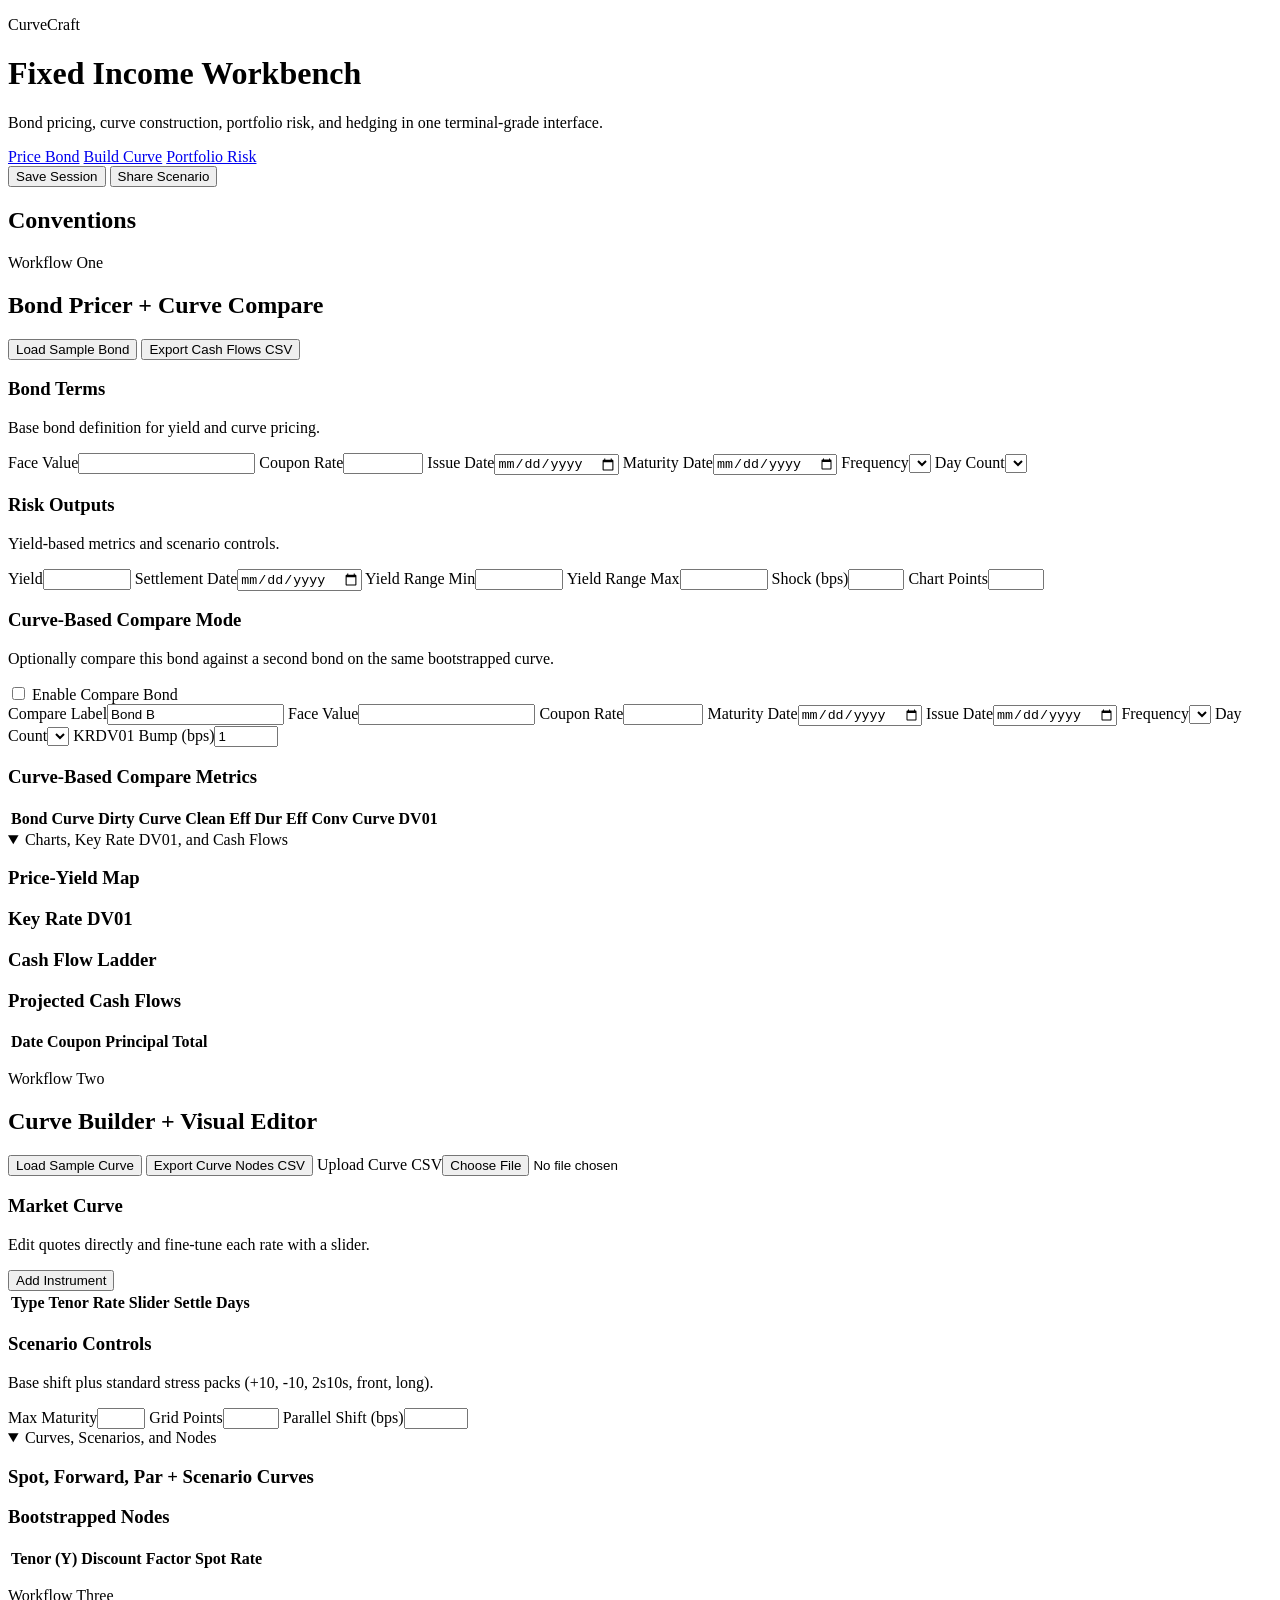
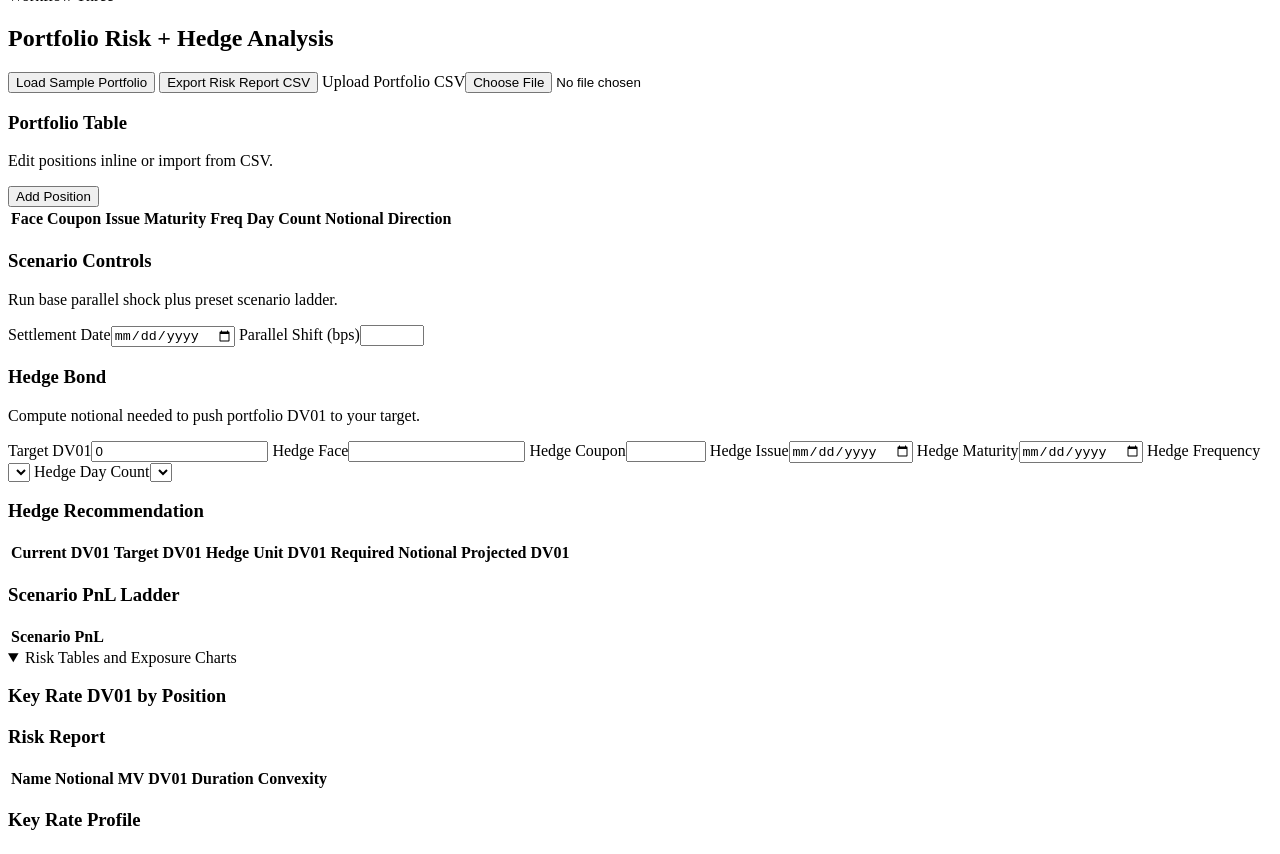
==== src/fixed_income/api/static/index.html @ 78726513 "Fix dashboard navigation, loading stability, and responsive chart behavior" ====
<!DOCTYPE html>
<html lang="en">
<head>
    <meta charset="UTF-8">
    <meta name="viewport" content="width=device-width, initial-scale=1.0">
    <title>CurveCraft Dashboard</title>
    <link rel="stylesheet" href="/static/dashboard.css?v=20260506d">
    <script src="https://cdn.plot.ly/plotly-2.35.2.min.js"></script>
    <script src="/static/dashboard.js?v=20260506d" defer></script>
</head>
<body>
    <div class="shell">
        <header class="app-header">
            <div class="app-header__brand">
                <p class="eyebrow">CurveCraft</p>
                <h1>Fixed Income Workbench</h1>
                <p class="app-header__summary">Bond pricing, curve construction, portfolio risk, and hedging in one terminal-grade interface.</p>
            </div>
            <div class="app-header__nav">
                <a class="nav-link" href="/?page=bond" data-target="bond-workspace">Price Bond</a>
                <a class="nav-link" href="/?page=curve" data-target="curve-workspace">Build Curve</a>
                <a class="nav-link" href="/?page=portfolio" data-target="portfolio-workspace">Portfolio Risk</a>
            </div>
            <div class="app-header__actions">
                <button class="mini-button" id="save-session">Save Session</button>
                <button class="mini-button" id="share-session">Share Scenario</button>
            </div>
        </header>

        <section class="assumptions">
            <h2>Conventions</h2>
            <ul id="assumptions-list"></ul>
        </section>

        <main class="dashboard">
            <section class="workspace is-active" id="bond-workspace">
                <div class="workspace__header">
                    <div>
                        <p class="workspace__eyebrow">Workflow One</p>
                        <h2>Bond Pricer + Curve Compare</h2>
                    </div>
                    <div class="workspace__actions">
                        <button class="workspace__sample" id="bond-sample">Load Sample Bond</button>
                        <button class="mini-button" id="bond-export-cashflows">Export Cash Flows CSV</button>
                    </div>
                </div>
                <div class="workspace__body">
                    <form class="panel panel--inputs" id="bond-form">
                        <div class="form-group">
                            <div class="form-group__header">
                                <h3>Bond Terms</h3>
                                <p>Base bond definition for yield and curve pricing.</p>
                            </div>
                            <div class="form-grid">
                                <label>Face Value<input type="number" name="face" min="0.01" step="0.01" required><span class="field-hint"></span></label>
                                <label>Coupon Rate<input type="number" name="coupon_rate" min="0" max="1" step="0.0001" required><span class="field-hint"></span></label>
                                <label>Issue Date<input type="date" name="issue_date" required><span class="field-hint"></span></label>
                                <label>Maturity Date<input type="date" name="maturity" required><span class="field-hint"></span></label>
                                <label>Frequency<select name="frequency" required></select><span class="field-hint"></span></label>
                                <label>Day Count<select name="day_count" required></select><span class="field-hint"></span></label>
                            </div>
                        </div>

                        <div class="form-group">
                            <div class="form-group__header">
                                <h3>Risk Outputs</h3>
                                <p>Yield-based metrics and scenario controls.</p>
                            </div>
                            <div class="form-grid">
                                <label>Yield<input type="number" name="yield" min="-0.99" max="1.5" step="0.0001" required><span class="field-hint"></span></label>
                                <label>Settlement Date<input type="date" name="settlement_date" required><span class="field-hint"></span></label>
                                <label>Yield Range Min<input type="number" name="yield_range_min" min="-0.99" max="1.5" step="0.0001" required><span class="field-hint"></span></label>
                                <label>Yield Range Max<input type="number" name="yield_range_max" min="-0.99" max="1.5" step="0.0001" required><span class="field-hint"></span></label>
                                <label>Shock (bps)<input type="number" name="scenario_bump_bps" min="0" max="500" step="1" required><span class="field-hint"></span></label>
                                <label>Chart Points<input type="number" name="price_yield_points" min="5" max="200" step="1" required><span class="field-hint"></span></label>
                            </div>
                        </div>

                        <div class="form-group">
                            <div class="form-group__header">
                                <h3>Curve-Based Compare Mode</h3>
                                <p>Optionally compare this bond against a second bond on the same bootstrapped curve.</p>
                            </div>
                            <label class="toggle">
                                <input type="checkbox" id="compare-enable">
                                <span>Enable Compare Bond</span>
                            </label>
                            <div class="form-grid compare-grid" id="compare-grid">
                                <label>Compare Label<input type="text" id="compare-label" value="Bond B"><span class="field-hint"></span></label>
                                <label>Face Value<input type="number" id="compare-face" min="0.01" step="0.01"><span class="field-hint"></span></label>
                                <label>Coupon Rate<input type="number" id="compare-coupon" min="0" max="1" step="0.0001"><span class="field-hint"></span></label>
                                <label>Maturity Date<input type="date" id="compare-maturity"><span class="field-hint"></span></label>
                                <label>Issue Date<input type="date" id="compare-issue"><span class="field-hint"></span></label>
                                <label>Frequency<select id="compare-frequency"></select><span class="field-hint"></span></label>
                                <label>Day Count<select id="compare-day-count"></select><span class="field-hint"></span></label>
                                <label>KRDV01 Bump (bps)<input type="number" id="key-rate-bump" min="0.1" max="50" step="0.1" value="1"><span class="field-hint"></span></label>
                            </div>
                        </div>
                    </form>

                    <div class="panel panel--outputs">
                        <div class="metric-strip" id="bond-metrics"></div>
                        <div class="scenario-strip" id="bond-scenario"></div>
                        <div class="section-block">
                            <h3>Curve-Based Compare Metrics</h3>
                            <div class="table-wrap">
                                <table>
                                    <thead>
                                        <tr>
                                            <th>Bond</th>
                                            <th>Curve Dirty</th>
                                            <th>Curve Clean</th>
                                            <th>Eff Dur</th>
                                            <th>Eff Conv</th>
                                            <th>Curve DV01</th>
                                        </tr>
                                    </thead>
                                    <tbody id="bond-compare-table"></tbody>
                                </table>
                            </div>
                        </div>
                        <details class="detail-panel" open>
                            <summary>Charts, Key Rate DV01, and Cash Flows</summary>
                            <div class="detail-panel__content">
                                <div class="chart-card"><h3>Price-Yield Map</h3><div id="bond-price-chart" class="chart-frame"></div></div>
                                <div class="chart-card"><h3>Key Rate DV01</h3><div id="bond-key-rate-chart" class="chart-frame"></div></div>
                                <div class="chart-card"><h3>Cash Flow Ladder</h3><div id="bond-cashflow-chart" class="chart-frame"></div></div>
                                <div class="section-block">
                                    <h3>Projected Cash Flows</h3>
                                    <div class="table-wrap">
                                        <table>
                                            <thead><tr><th>Date</th><th>Coupon</th><th>Principal</th><th>Total</th></tr></thead>
                                            <tbody id="bond-cashflow-table"></tbody>
                                        </table>
                                    </div>
                                </div>
                            </div>
                        </details>
                    </div>
                </div>
            </section>

            <section class="workspace" id="curve-workspace">
                <div class="workspace__header">
                    <div>
                        <p class="workspace__eyebrow">Workflow Two</p>
                        <h2>Curve Builder + Visual Editor</h2>
                    </div>
                    <div class="workspace__actions">
                        <button class="workspace__sample" id="curve-sample">Load Sample Curve</button>
                        <button class="mini-button" id="curve-export-nodes">Export Curve Nodes CSV</button>
                        <label class="mini-upload">Upload Curve CSV<input type="file" id="curve-upload" accept=".csv"></label>
                    </div>
                </div>
                <div class="workspace__body">
                    <form class="panel panel--inputs" id="curve-form">
                        <div class="form-group">
                            <div class="form-group__header">
                                <h3>Market Curve</h3>
                                <p>Edit quotes directly and fine-tune each rate with a slider.</p>
                            </div>
                            <div class="table-controls"><button type="button" class="mini-button" id="curve-add-row">Add Instrument</button></div>
                            <div class="table-wrap">
                                <table class="editable-table">
                                    <thead><tr><th>Type</th><th>Tenor</th><th>Rate</th><th>Slider</th><th>Settle Days</th><th></th></tr></thead>
                                    <tbody id="curve-rows"></tbody>
                                </table>
                            </div>
                            <p class="field-hint" id="curve-table-hint"></p>
                        </div>
                        <div class="form-group">
                            <div class="form-group__header"><h3>Scenario Controls</h3><p>Base shift plus standard stress packs (+10, -10, 2s10s, front, long).</p></div>
                            <div class="form-grid">
                                <label>Max Maturity<input type="number" name="max_maturity" min="1" max="60" step="1" required><span class="field-hint"></span></label>
                                <label>Grid Points<input type="number" name="grid_points" min="12" max="360" step="1" required><span class="field-hint"></span></label>
                                <label>Parallel Shift (bps)<input type="number" name="scenario_parallel_shift_bps" min="-500" max="500" step="1" required><span class="field-hint"></span></label>
                            </div>
                        </div>
                    </form>
                    <div class="panel panel--outputs">
                        <div class="metric-strip" id="curve-metrics"></div>
                        <details class="detail-panel" open>
                            <summary>Curves, Scenarios, and Nodes</summary>
                            <div class="detail-panel__content">
                                <div class="chart-card"><h3>Spot, Forward, Par + Scenario Curves</h3><div id="curve-chart" class="chart-frame"></div></div>
                                <div class="section-block">
                                    <h3>Bootstrapped Nodes</h3>
                                    <div class="table-wrap">
                                        <table>
                                            <thead><tr><th>Tenor (Y)</th><th>Discount Factor</th><th>Spot Rate</th></tr></thead>
                                            <tbody id="curve-nodes-table"></tbody>
                                        </table>
                                    </div>
                                </div>
                            </div>
                        </details>
                    </div>
                </div>
            </section>

            <section class="workspace" id="portfolio-workspace">
                <div class="workspace__header">
                    <div>
                        <p class="workspace__eyebrow">Workflow Three</p>
                        <h2>Portfolio Risk + Hedge Analysis</h2>
                    </div>
                    <div class="workspace__actions">
                        <button class="workspace__sample" id="portfolio-sample">Load Sample Portfolio</button>
                        <button class="mini-button" id="portfolio-export-risk">Export Risk Report CSV</button>
                        <label class="mini-upload">Upload Portfolio CSV<input type="file" id="portfolio-upload" accept=".csv"></label>
                    </div>
                </div>
                <div class="workspace__body">
                    <form class="panel panel--inputs" id="portfolio-form">
                        <div class="form-group">
                            <div class="form-group__header"><h3>Portfolio Table</h3><p>Edit positions inline or import from CSV.</p></div>
                            <div class="table-controls"><button type="button" class="mini-button" id="portfolio-add-row">Add Position</button></div>
                            <div class="table-wrap">
                                <table class="editable-table editable-table--wide">
                                    <thead><tr><th>Face</th><th>Coupon</th><th>Issue</th><th>Maturity</th><th>Freq</th><th>Day Count</th><th>Notional</th><th>Direction</th><th></th></tr></thead>
                                    <tbody id="portfolio-rows"></tbody>
                                </table>
                            </div>
                            <p class="field-hint" id="portfolio-table-hint"></p>
                        </div>
                        <div class="form-group">
                            <div class="form-group__header"><h3>Scenario Controls</h3><p>Run base parallel shock plus preset scenario ladder.</p></div>
                            <div class="form-grid">
                                <label>Settlement Date<input type="date" name="settlement_date" required><span class="field-hint"></span></label>
                                <label>Parallel Shift (bps)<input type="number" name="scenario_parallel_shift_bps" min="-500" max="500" step="1" required><span class="field-hint"></span></label>
                            </div>
                        </div>
                        <div class="form-group">
                            <div class="form-group__header"><h3>Hedge Bond</h3><p>Compute notional needed to push portfolio DV01 to your target.</p></div>
                            <div class="form-grid">
                                <label>Target DV01<input type="number" id="hedge-target-dv01" step="0.0001" value="0"><span class="field-hint"></span></label>
                                <label>Hedge Face<input type="number" id="hedge-face" min="0.01" step="0.01"><span class="field-hint"></span></label>
                                <label>Hedge Coupon<input type="number" id="hedge-coupon" min="0" max="1" step="0.0001"><span class="field-hint"></span></label>
                                <label>Hedge Issue<input type="date" id="hedge-issue"><span class="field-hint"></span></label>
                                <label>Hedge Maturity<input type="date" id="hedge-maturity"><span class="field-hint"></span></label>
                                <label>Hedge Frequency<select id="hedge-frequency"></select><span class="field-hint"></span></label>
                                <label>Hedge Day Count<select id="hedge-day-count"></select><span class="field-hint"></span></label>
                            </div>
                        </div>
                    </form>
                    <div class="panel panel--outputs">
                        <div class="metric-strip" id="portfolio-metrics"></div>
                        <div class="scenario-strip" id="portfolio-scenario"></div>
                        <div class="section-block">
                            <h3>Hedge Recommendation</h3>
                            <div class="table-wrap">
                                <table>
                                    <thead><tr><th>Current DV01</th><th>Target DV01</th><th>Hedge Unit DV01</th><th>Required Notional</th><th>Projected DV01</th></tr></thead>
                                    <tbody id="portfolio-hedge-table"></tbody>
                                </table>
                            </div>
                        </div>
                        <div class="section-block">
                            <h3>Scenario PnL Ladder</h3>
                            <div class="table-wrap">
                                <table>
                                    <thead><tr><th>Scenario</th><th>PnL</th></tr></thead>
                                    <tbody id="portfolio-scenario-table"></tbody>
                                </table>
                            </div>
                        </div>
                        <details class="detail-panel" open>
                            <summary>Risk Tables and Exposure Charts</summary>
                            <div class="detail-panel__content">
                                <div class="chart-card"><h3>Key Rate DV01 by Position</h3><div id="portfolio-chart" class="chart-frame"></div></div>
                                <div class="section-block">
                                    <h3>Risk Report</h3>
                                    <div class="table-wrap">
                                        <table>
                                            <thead><tr><th>Name</th><th>Notional</th><th>MV</th><th>DV01</th><th>Duration</th><th>Convexity</th></tr></thead>
                                            <tbody id="portfolio-risk-table"></tbody>
                                        </table>
                                    </div>
                                </div>
                                <div class="section-block">
                                    <h3>Key Rate Profile</h3>
                                    <div class="table-wrap">
                                        <table>
                                            <thead id="portfolio-key-rate-head"></thead>
                                            <tbody id="portfolio-key-rate-table"></tbody>
                                        </table>
                                    </div>
                                </div>
                            </div>
                        </details>
                    </div>
                </div>
            </section>
        </main>
    </div>
</body>
</html>
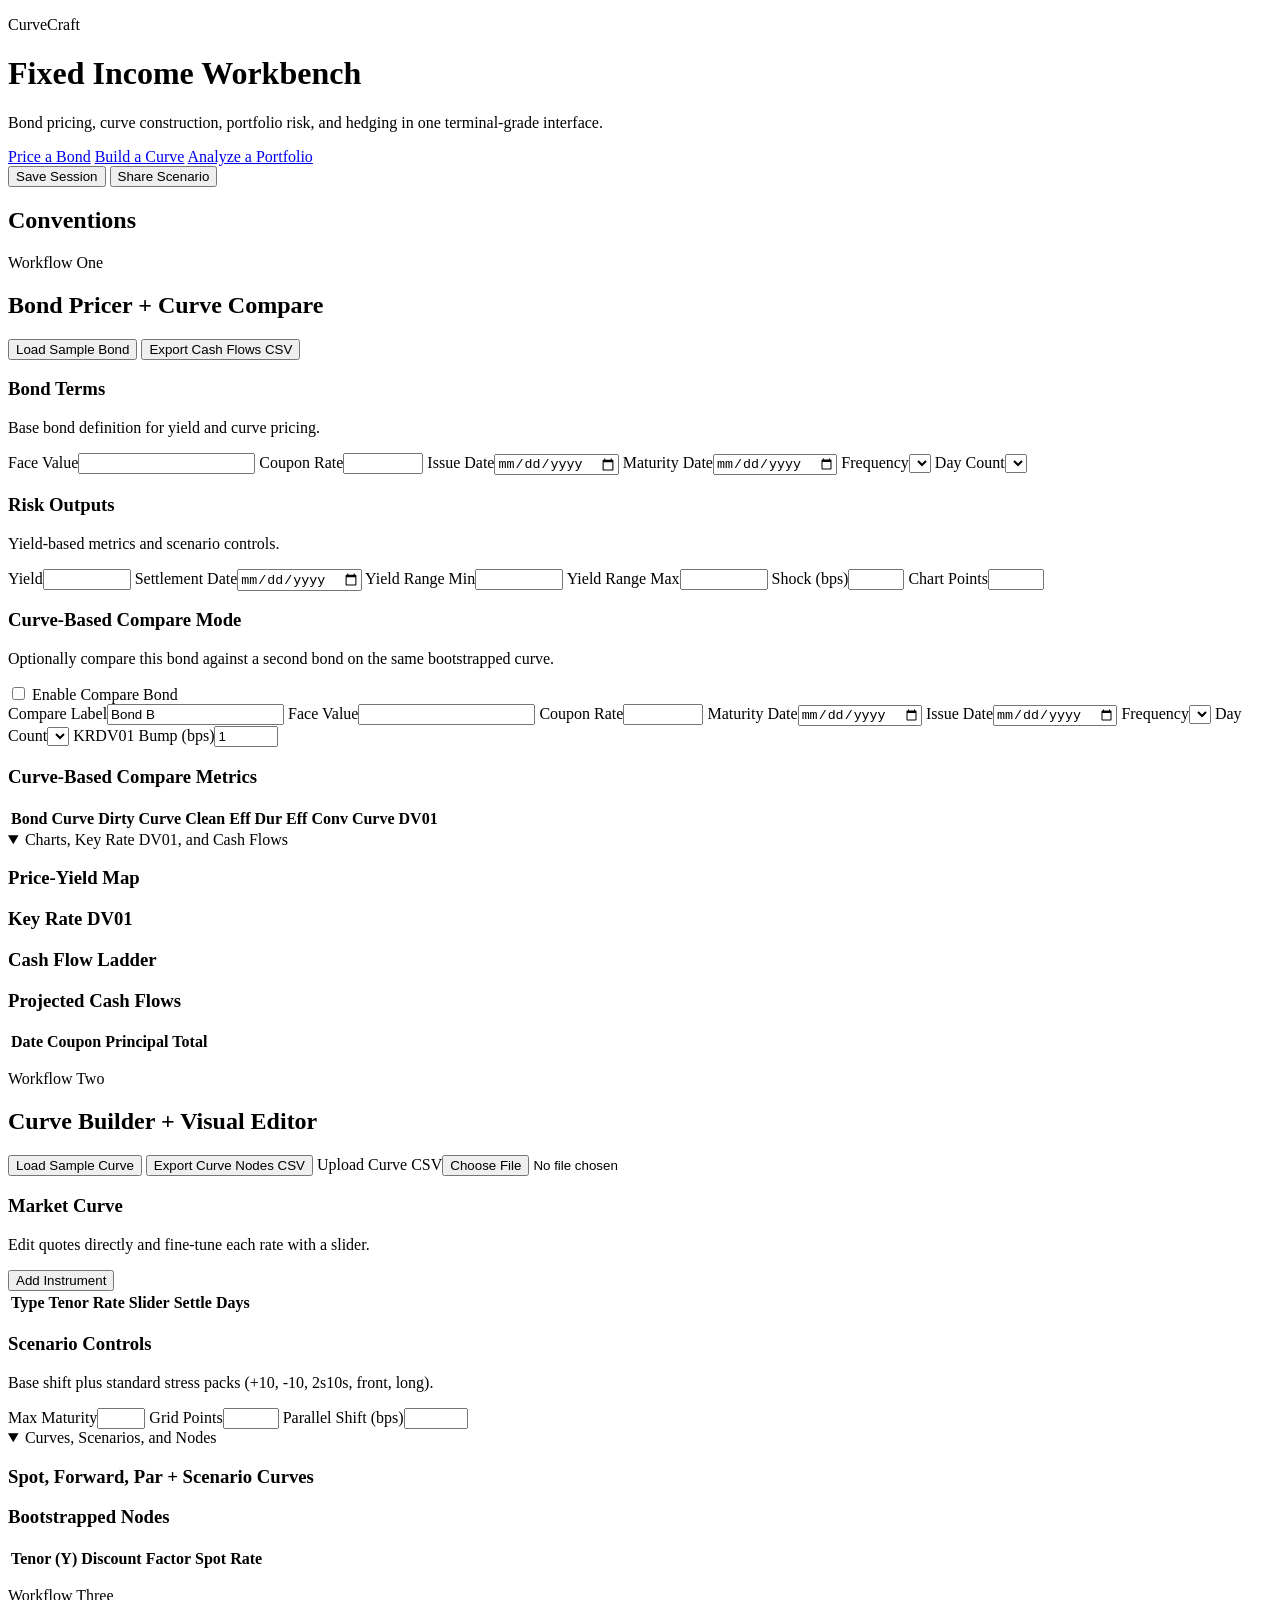
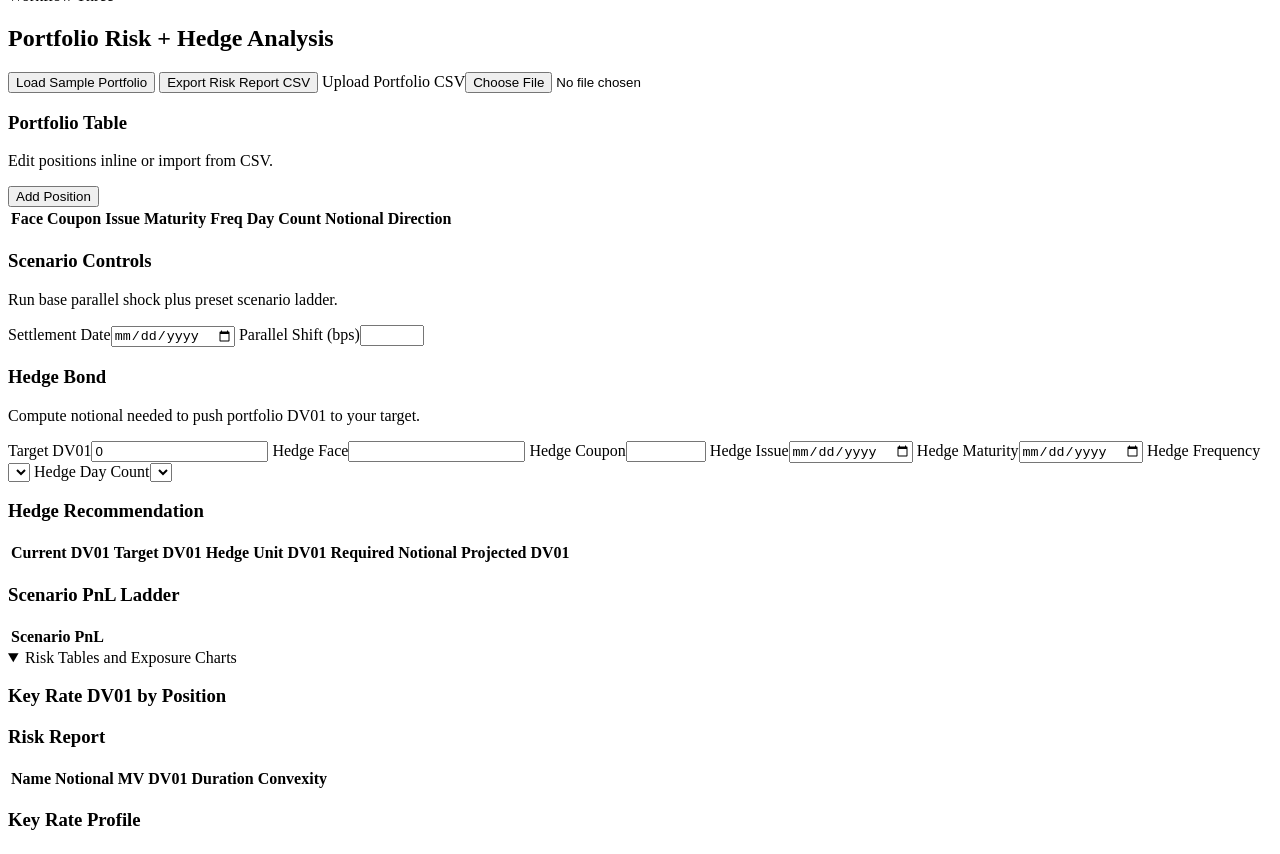
==== commit 66b0b0cb: "Add Bloomberg-style landing page and wire landing route" ====
--- a/src/fixed_income/api/static/index.html
+++ b/src/fixed_income/api/static/index.html
@@ -17,9 +17,9 @@
                 <p class="app-header__summary">Bond pricing, curve construction, portfolio risk, and hedging in one terminal-grade interface.</p>
             </div>
             <div class="app-header__nav">
-                <a class="nav-link" href="/?page=bond" data-target="bond-workspace">Price Bond</a>
-                <a class="nav-link" href="/?page=curve" data-target="curve-workspace">Build Curve</a>
-                <a class="nav-link" href="/?page=portfolio" data-target="portfolio-workspace">Portfolio Risk</a>
+                <a class="nav-link" href="/?page=bond" data-target="bond-workspace">Price a Bond</a>
+                <a class="nav-link" href="/?page=curve" data-target="curve-workspace">Build a Curve</a>
+                <a class="nav-link" href="/?page=portfolio" data-target="portfolio-workspace">Analyze a Portfolio</a>
             </div>
             <div class="app-header__actions">
                 <button class="mini-button" id="save-session">Save Session</button>
